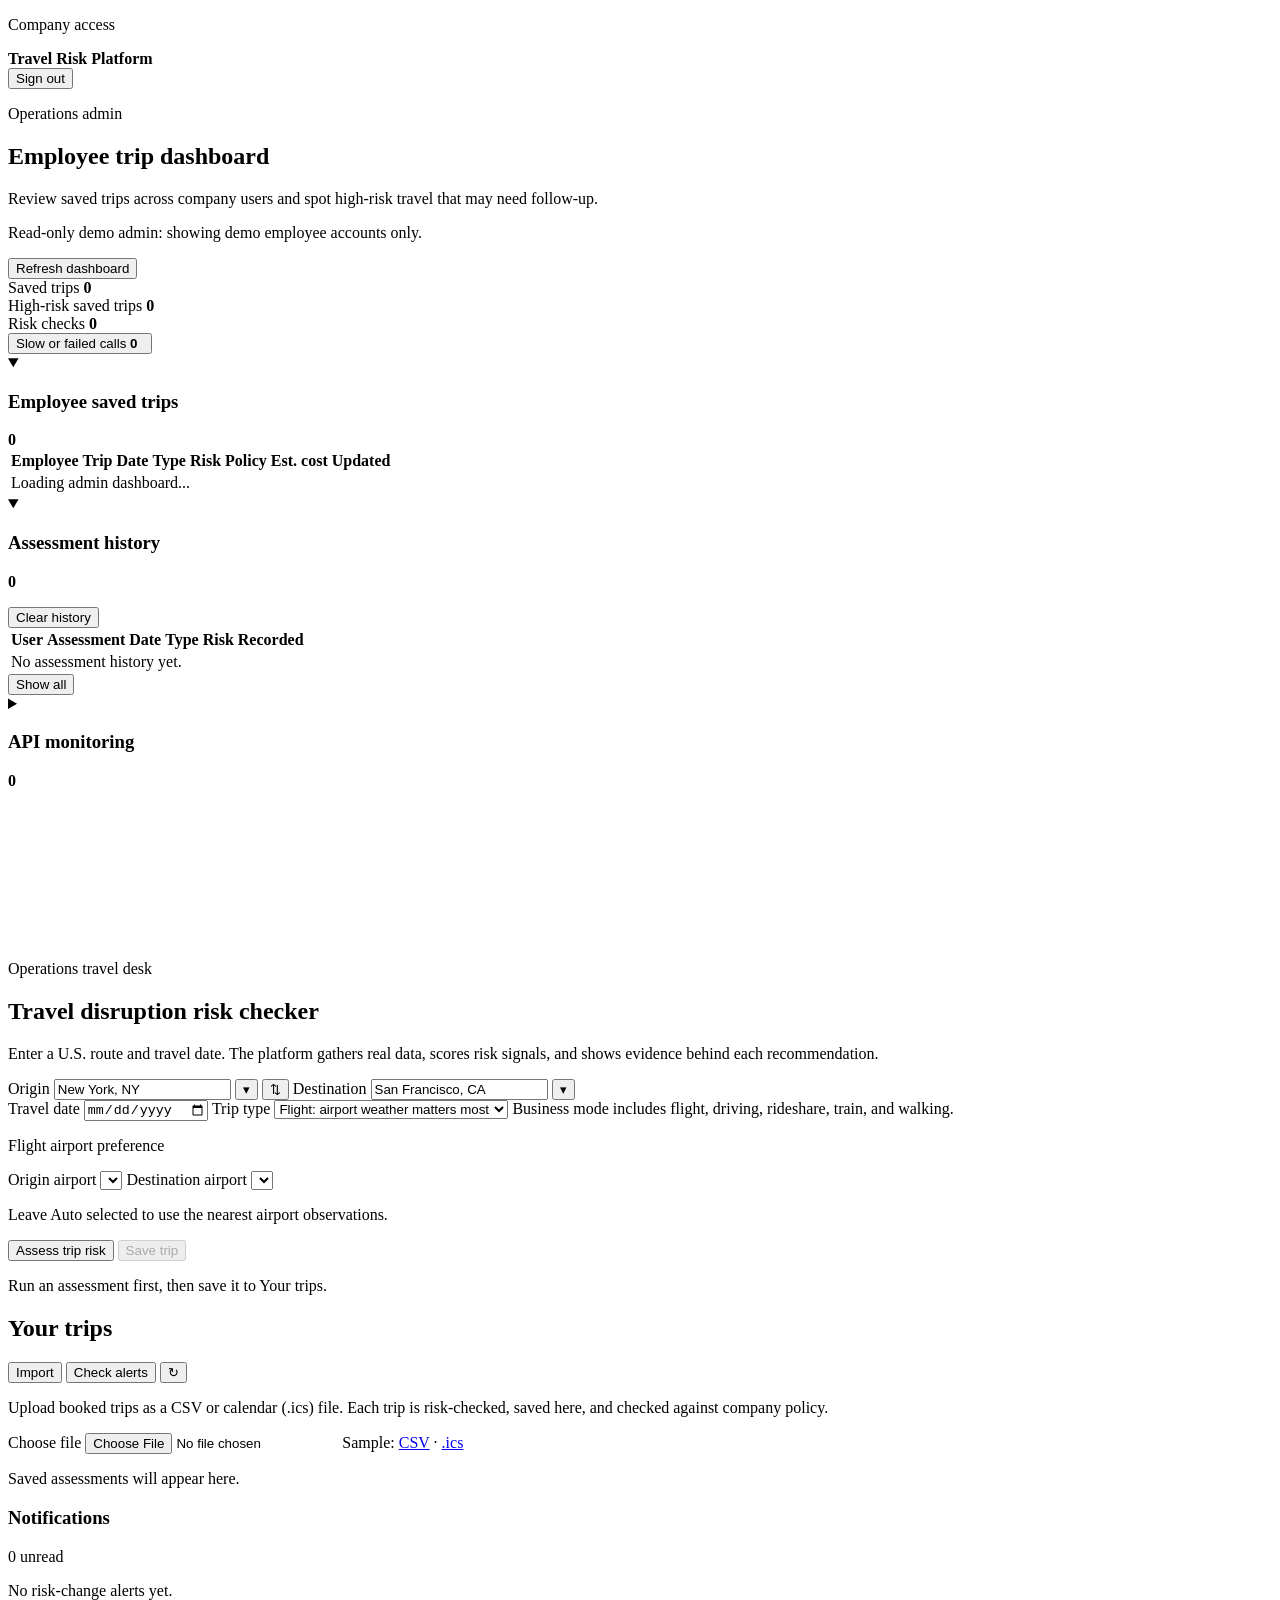
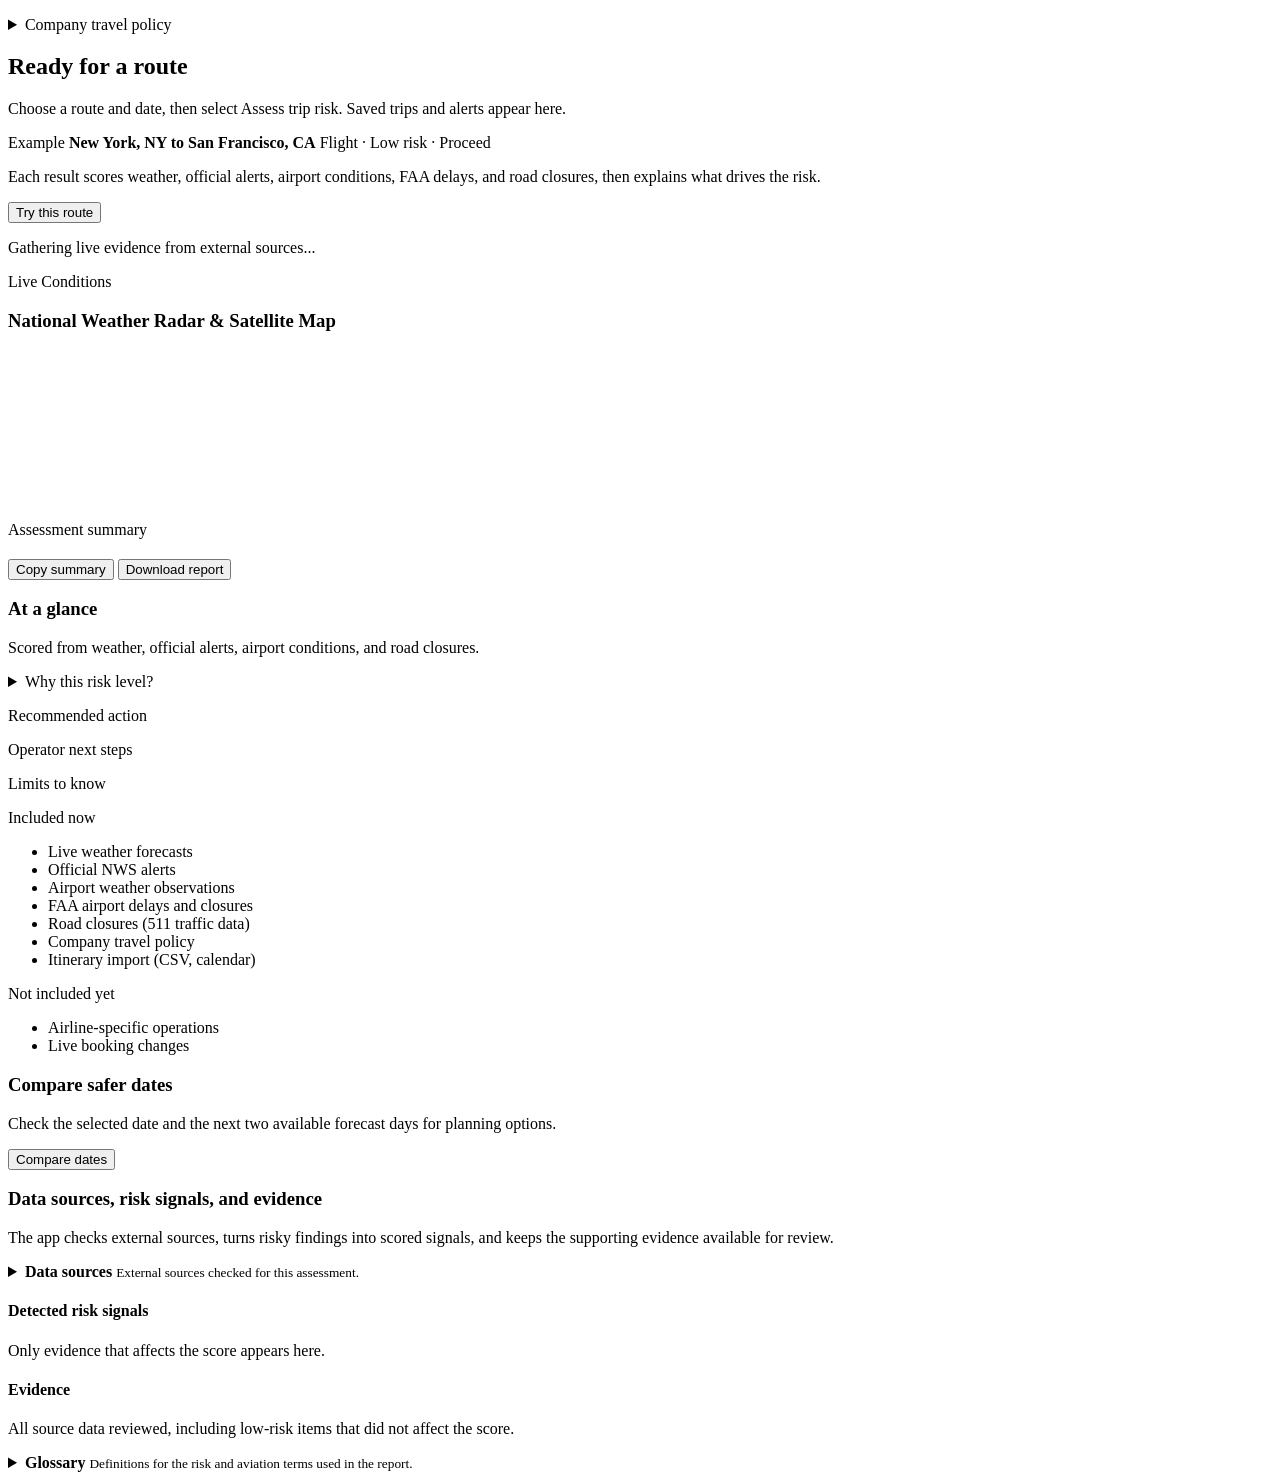
==== src/main/resources/static/index.html @ 37d1cb01 "Show an estimated cost of disruption on results and money at risk for admins Each result gets a "Cos" ====
<!doctype html>
<html lang="en">
<head>
  <meta charset="UTF-8" />
  <meta name="viewport" content="width=device-width, initial-scale=1.0" />
  <title>Travel Risk Platform</title>
  <link rel="stylesheet" href="/styles.css" />
</head>
<body>
<header class="app-nav">
  <div>
    <p class="eyebrow">Company access</p>
    <strong>Travel Risk Platform</strong>
  </div>
  <form class="logout-form" method="post" action="/logout">
    <button type="submit">Sign out</button>
  </form>
</header>
<section class="admin-dashboard" aria-label="Admin dashboard">
  <div class="admin-dashboard-header">
    <div>
      <p class="eyebrow">Operations admin</p>
      <h2>Employee trip dashboard</h2>
      <p class="section-note">Review saved trips across company users and spot high-risk travel that may need follow-up.</p>
      <p id="admin-read-only-note" class="section-note hidden">Read-only demo admin: showing demo employee accounts only.</p>
    </div>
    <button type="button" id="refresh-admin-dashboard">Refresh dashboard</button>
  </div>
  <div id="admin-stats" class="admin-stats">
    <article>
      <span>Saved trips</span>
      <strong data-stat="savedTrips">0</strong>
      <small data-stat-note="savedTrips">&nbsp;</small>
    </article>
    <article>
      <span>High-risk saved trips</span>
      <strong data-stat="highRiskTrips">0</strong>
      <small data-stat-note="highRiskTrips">&nbsp;</small>
    </article>
    <article>
      <span>Risk checks</span>
      <strong data-stat="historyRecords">0</strong>
      <small data-stat-note="historyRecords">&nbsp;</small>
    </article>
    <button type="button" class="admin-stat-link" id="admin-slow-calls-tile">
      <span>Slow or failed calls</span>
      <strong data-stat="slowOrFailed">0</strong>
      <small data-stat-note="slowOrFailed">&nbsp;</small>
    </button>
  </div>
  <section id="admin-cost-at-risk" class="admin-cost-at-risk" aria-label="Money at risk"></section>
  <details class="admin-section" data-section="saved-trips" open>
    <summary>
      <h3>Employee saved trips</h3>
      <strong id="admin-trip-count" class="admin-count">0</strong>
    </summary>
    <div class="admin-table-shell">
      <table class="admin-table">
        <thead>
        <tr>
          <th>Employee</th>
          <th>Trip</th>
          <th>Date</th>
          <th>Type</th>
          <th>Risk</th>
          <th>Policy</th>
          <th title="Estimated cost of disruption if the trip goes ahead unchanged">Est. cost</th>
          <th>Updated</th>
        </tr>
        </thead>
        <tbody id="admin-trips">
        <tr>
          <td colspan="8">Loading admin dashboard...</td>
        </tr>
        </tbody>
      </table>
    </div>
  </details>
  <details class="admin-section" data-section="history" open>
    <summary>
      <h3>Assessment history</h3>
      <strong id="admin-history-count" class="admin-count">0</strong>
    </summary>
    <div class="admin-section-toolbar">
      <p id="admin-history-note" class="section-note"></p>
      <button type="button" id="clear-assessment-history" class="admin-danger-button">Clear history</button>
    </div>
    <div class="admin-table-shell">
      <table class="admin-table">
        <thead>
        <tr>
          <th>User</th>
          <th>Assessment</th>
          <th>Date</th>
          <th>Type</th>
          <th>Risk</th>
          <th>Recorded</th>
        </tr>
        </thead>
        <tbody id="admin-history">
        <tr>
          <td colspan="6">No assessment history yet.</td>
        </tr>
        </tbody>
      </table>
    </div>
    <button type="button" id="admin-history-toggle" class="admin-show-all hidden">Show all</button>
  </details>
  <details class="admin-section" data-section="monitoring" id="admin-monitoring-section">
    <summary>
      <h3>API monitoring</h3>
      <strong id="admin-monitoring-event-count" class="admin-count">0</strong>
    </summary>
    <p id="admin-monitoring-note" class="section-note"></p>
    <h4 class="admin-subheading">Slow and failed calls</h4>
    <div class="admin-table-shell">
      <table class="admin-table">
        <thead>
        <tr>
          <th>Event</th>
          <th>Operation</th>
          <th>Duration</th>
          <th>Error</th>
          <th>Recorded</th>
        </tr>
        </thead>
        <tbody id="admin-monitoring-events">
        <tr>
          <td colspan="5">No slow or failed API calls yet.</td>
        </tr>
        </tbody>
      </table>
    </div>
    <h4 class="admin-subheading">All operations</h4>
    <div class="admin-table-shell">
      <table class="admin-table">
        <thead>
        <tr>
          <th>Operation</th>
          <th>Calls</th>
          <th>Failures</th>
          <th>Slow calls</th>
          <th>Avg</th>
          <th>Max</th>
        </tr>
        </thead>
        <tbody id="admin-monitoring">
        <tr>
          <td colspan="6">No API monitoring data yet.</td>
        </tr>
        </tbody>
      </table>
    </div>
  </details>
</section>
<main class="shell">
  <section class="panel input-panel">
    <!-- Subtle video overlay background -->
    <video autoPlay loop muted playsInline class="panel-video-bg">
      <source src="https://assets.mixkit.co/videos/preview/mixkit-flying-through-clouds-over-a-mountain-range-41538-large.mp4" type="video/mp4" />
    </video>

    <div class="panel-content">
      <div>
        <p class="eyebrow">Operations travel desk</p>
        <h1>Travel disruption risk checker</h1>
        <p class="lede">
          Enter a U.S. route and travel date. The platform gathers real data, scores risk signals,
          and shows evidence behind each recommendation.
        </p>
      </div>

      <form id="trip-form" class="trip-form">
        <div class="route-fields">
          <label>
            Origin
            <span class="location-combobox">
              <input name="origin" required value="New York, NY" autocomplete="off" data-location-input placeholder="City or Airport" />
              <button type="button" class="location-toggle" aria-label="Show origin city options">&#9662;</button>
              <span class="location-menu hidden"></span>
            </span>
          </label>
          <button type="button" id="swap-route" class="route-swap-button" aria-label="Swap origin and destination" title="Swap origin and destination">
            <span aria-hidden="true">⇅</span>
          </button>
          <label>
            Destination
            <span class="location-combobox">
              <input name="destination" required value="San Francisco, CA" autocomplete="off" data-location-input placeholder="City or Airport" />
              <button type="button" class="location-toggle" aria-label="Show destination city options">&#9662;</button>
              <span class="location-menu hidden"></span>
            </span>
          </label>
        </div>

        <label>
          Travel date
          <input name="date" required type="date" />
          <span id="date-help" class="field-note"></span>
        </label>

        <label>
          Trip type
          <select name="mode">
            <option value="flight">Flight: airport weather matters most</option>
            <option value="drive">Driving: route weather matters most</option>
            <option value="general">Business: mixed travel modes</option>
          </select>
          <span class="field-note">Business mode includes flight, driving, rideshare, train, and walking.</span>
        </label>

        <div id="airport-preferences" class="airport-preferences">
          <p class="control-heading">Flight airport preference</p>
          <div class="form-row">
            <label>
              Origin airport
              <select name="originAirport" data-airport-select="origin"></select>
            </label>
            <label>
              Destination airport
              <select name="destinationAirport" data-airport-select="destination"></select>
            </label>
          </div>
          <p class="field-note">Leave Auto selected to use the nearest airport observations.</p>
        </div>

        <div class="form-actions">
          <button type="submit">Assess trip risk</button>
          <button type="button" id="save-trip" disabled aria-describedby="save-trip-hint">Save trip</button>
        </div>
        <p id="save-trip-hint" class="field-note save-trip-hint">Run an assessment first, then save it to Your trips.</p>
      </form>

      <section class="saved-trips-panel" aria-label="Saved trips">
        <div class="saved-trips-header">
          <h2>Your trips</h2>
          <div class="saved-trips-actions">
            <button type="button" id="toggle-import" aria-expanded="false" aria-controls="import-panel" title="Import booked trips from a CSV or calendar file">Import</button>
            <button type="button" id="check-alerts" title="Re-check saved trips for risk changes">Check alerts</button>
            <button type="button" id="refresh-saved-trips" class="icon-button" aria-label="Refresh your trips" title="Refresh">↻</button>
          </div>
        </div>
        <div id="import-panel" class="import-panel hidden">
          <p class="import-intro">Upload booked trips as a CSV or calendar (.ics) file. Each trip is risk-checked, saved here, and checked against company policy.</p>
          <div class="import-actions">
            <label class="import-file-button">
              Choose file
              <input type="file" id="import-file" accept=".csv,.ics,text/csv,text/calendar" />
            </label>
            <span class="import-samples">Sample: <a href="/api/trips/import/sample?format=csv">CSV</a> · <a href="/api/trips/import/sample?format=ics">.ics</a></span>
          </div>
          <div id="import-results" class="import-results" aria-live="polite"></div>
        </div>
        <div id="saved-trips" class="saved-trips-list">
          <p class="field-note">Saved assessments will appear here.</p>
        </div>
        <div class="notifications-block">
          <div class="notifications-heading">
            <h3>Notifications</h3>
            <span id="notification-count">0 unread</span>
          </div>
          <div id="notifications" class="notifications-list">
            <p class="field-note">No risk-change alerts yet.</p>
          </div>
        </div>
        <details class="policy-block">
          <summary>
            <span>Company travel policy</span>
            <small id="policy-company"></small>
          </summary>
          <ul id="policy-rules" class="policy-rules">
            <li class="field-note">Loading policy...</li>
          </ul>
        </details>
      </section>
    </div>
  </section>

  <section class="panel result-panel">
    <div id="empty-state" class="empty-state">
      <div class="empty-intro">
        <h2>Ready for a route</h2>
        <p>Choose a route and date, then select Assess trip risk. Saved trips and alerts appear here.</p>
      </div>
      <article id="sample-preview" class="sample-preview hidden" aria-label="Example result">
        <div class="sample-preview-header">
          <span class="sample-tag">Example</span>
          <strong>New York, NY to San Francisco, CA</strong>
          <span class="sample-meta">Flight · Low risk · Proceed</span>
        </div>
        <p>Each result scores weather, official alerts, airport conditions, FAA delays, and road closures, then explains what drives the risk.</p>
        <button type="button" id="try-sample">Try this route</button>
      </article>
      <div id="empty-trips-slot"></div>
    </div>

    <div id="loading" class="loading hidden">
      <div class="spinner"></div>
      <p>Gathering live evidence from external sources...</p>
    </div>

    <div id="results" class="hidden">
      <!-- Live Interactive Radar Video / Map Widget -->
      <div class="radar-container">
        <div class="radar-header">
          <p class="eyebrow">Live Conditions</p>
          <h3>National Weather Radar & Satellite Map</h3>
        </div>
        <iframe
                id="radar-iframe"
                class="radar-iframe"
                src="https://embed.windy.com/embed2.html?lat=39.8283&lon=-98.5795&zoom=4&level=surface&overlay=radar&menu=&message=true&marker=&calendar=now&pressure=&type=map&location=coordinates&detail=&metricWind=default&metricTemp=default&radarRange=-1"
                frameborder="0">
        </iframe>
      </div>

      <section class="assessment-summary">
        <div class="risk-header">
          <div>
            <div class="risk-status">
              <div id="decision-badge" class="decision-badge"></div>
              <div id="risk-badge" class="risk-badge"></div>
            </div>
            <p class="eyebrow">Assessment summary</p>
            <div class="risk-title-block">
              <h2 id="risk-route"></h2>
              <p id="risk-trip-type"></p>
            </div>
            <p id="risk-summary"></p>
            <div id="policy-result" class="policy-result hidden" aria-live="polite"></div>
            <div id="top-drivers" class="top-drivers"></div>
          </div>
        </div>

        <div class="operations-toolbar">
          <p id="freshness-note"></p>
          <div class="toolbar-actions">
            <button type="button" id="copy-summary">Copy summary</button>
            <button type="button" id="download-report">Download report</button>
          </div>
        </div>

        <div class="at-a-glance" aria-label="Assessment highlights">
          <h3>At a glance</h3>
          <p class="score-flow">Scored from weather, official alerts, airport conditions, and road closures.</p>
          <div id="glance" class="glance-grid"></div>
          <div id="impact-split" class="impact-split"></div>
          <div id="score-breakdown" class="score-breakdown"></div>
        </div>

        <details class="why-summary">
          <summary>Why this risk level?</summary>
          <ul id="why-list"></ul>
          <p id="score-math" class="score-math"></p>
          <p class="point-rules">Rules: High = 6, Medium = 3, Low = 1. Flight-focused airport issues add +1.</p>
        </details>

        <div class="recommendation">
          <div class="recommendation-main">
            <p class="recommendation-label">Recommended action</p>
            <p id="recommendation"></p>
            <div class="next-steps">
              <p class="recommendation-label">Operator next steps</p>
              <ul id="next-steps"></ul>
            </div>
          </div>
          <div class="uncertainty-note">
            <p class="recommendation-label">Limits to know</p>
            <div class="coverage-limits">
              <div>
                <span>Included now</span>
                <ul>
                  <li>Live weather forecasts</li>
                  <li>Official NWS alerts</li>
                  <li>Airport weather observations</li>
                  <li>FAA airport delays and closures</li>
                  <li>Road closures (511 traffic data)</li>
                  <li>Company travel policy</li>
                  <li>Itinerary import (CSV, calendar)</li>
                </ul>
              </div>
              <div>
                <span>Not included yet</span>
                <ul>
                  <li>Airline-specific operations</li>
                  <li>Live booking changes</li>
                </ul>
              </div>
            </div>
          </div>
        </div>
      </section>

      <section id="disruption-cost" class="disruption-cost-section hidden" aria-label="Estimated cost of disruption" aria-live="polite"></section>

      <section class="scenario-section">
        <div>
          <h3>Compare safer dates</h3>
          <p class="section-note">Check the selected date and the next two available forecast days for planning options.</p>
        </div>
        <button type="button" id="compare-dates">Compare dates</button>
        <div id="scenario-results" class="scenario-results"></div>
      </section>

      <section class="data-signals-section">
        <h3>Data sources, risk signals, and evidence</h3>
        <p class="section-note">
          The app checks external sources, turns risky findings into scored signals, and keeps the supporting evidence available for review.
        </p>
        <details class="subsection sources-subsection source-disclosure">
          <summary>
            <span>
              <strong>Data sources</strong>
              <small>External sources checked for this assessment.</small>
            </span>
          </summary>
          <div id="sources" class="sources-grid"></div>
        </details>
        <div class="subsection signals-subsection">
          <h4>Detected risk signals</h4>
          <p class="section-note">Only evidence that affects the score appears here.</p>
          <div id="signals" class="stack"></div>
        </div>
        <div class="subsection evidence-subsection">
          <h4>Evidence</h4>
          <p class="section-note">All source data reviewed, including low-risk items that did not affect the score.</p>
          <div id="evidence" class="evidence-list"></div>
        </div>
        <details class="subsection glossary-subsection source-disclosure">
          <summary>
            <span>
              <strong>Glossary</strong>
              <small>Definitions for the risk and aviation terms used in the report.</small>
            </span>
          </summary>
          <div class="glossary-body">
            <section>
              <h5>Flight conditions</h5>
              <dl>
                <dt>VFR</dt><dd>Visual Flight Rules: clear enough to fly by sight. Good conditions.</dd>
                <dt>MVFR</dt><dd>Marginal VFR: lower clouds or reduced visibility, so more caution is needed.</dd>
                <dt>IFR</dt><dd>Instrument Flight Rules: poor visibility or low clouds; delays are more likely.</dd>
                <dt>LIFR</dt><dd>Low IFR: very poor visibility or very low clouds; the highest disruption risk.</dd>
              </dl>
            </section>
            <section>
              <h5>Data sources</h5>
              <dl>
                <dt>METAR</dt><dd>Live airport weather report: visibility, clouds, wind, and flight category.</dd>
                <dt>FAA / NAS</dt><dd>FAA status for the National Airspace System: ground stops, delay programs, and closures.</dd>
                <dt>NWS</dt><dd>National Weather Service official U.S. forecasts and alerts.</dd>
                <dt>511 road data</dt><dd>State traffic feeds of current road closures, work zones, and incidents.</dd>
              </dl>
            </section>
            <section>
              <h5>Weather terms</h5>
              <dl>
                <dt>Precipitation probability</dt><dd>Chance of measurable rain or snow during the forecast period.</dd>
                <dt>Gust</dt><dd>A short burst of wind above the steady speed; matters for takeoff, landing, and tall vehicles.</dd>
              </dl>
            </section>
            <section>
              <h5>How the score works</h5>
              <dl>
                <dt>Signal</dt><dd>A risky finding that adds points to the score.</dd>
                <dt>Evidence</dt><dd>Everything a source returned, including low-risk data that adds no points.</dd>
                <dt>Risk score</dt><dd>High signals add 6 points, Medium 3, Low 1. 10+ points is High, 5 to 9 is Medium.</dd>
                <dt>Confidence</dt><dd>How much independent evidence backs the score; more agreeing signals means higher confidence.</dd>
              </dl>
            </section>
          </div>
        </details>
      </section>
    </div>

    <div id="error" class="error hidden"></div>
  </section>
</main>

<script src="/app-state.js?v=split-frontend"></script>
<script src="/api.js?v=split-frontend"></script>
<script src="/form-controls.js?v=split-frontend"></script>
<script src="/trip-actions.js?v=admin-policy"></script>
<script src="/travel-policy.js?v=admin-policy"></script>
<script src="/disruption-cost.js?v=disruption-cost"></script>
<script src="/admin-dashboard.js?v=disruption-cost"></script>
<script src="/results-rendering.js?v=disruption-cost"></script>
<script src="/app.js?v=admin-policy"></script>
</body>
</html>
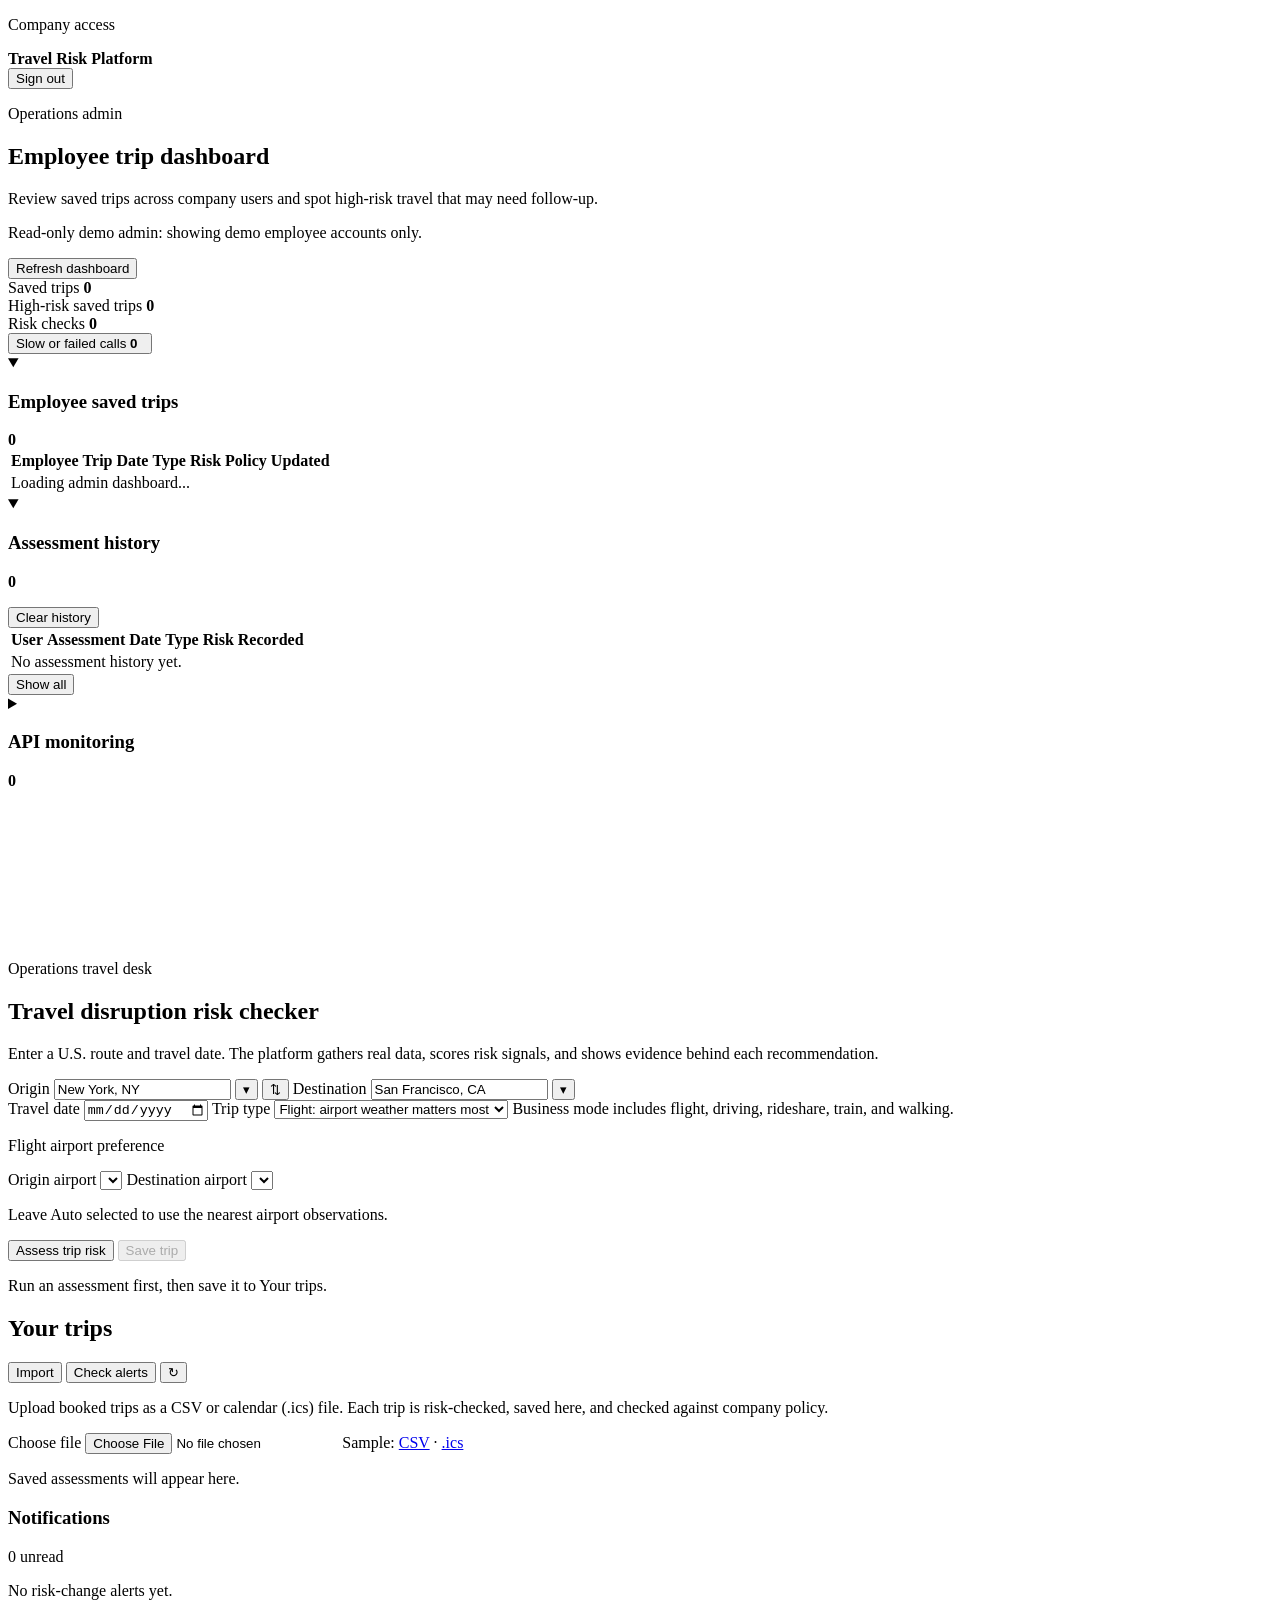
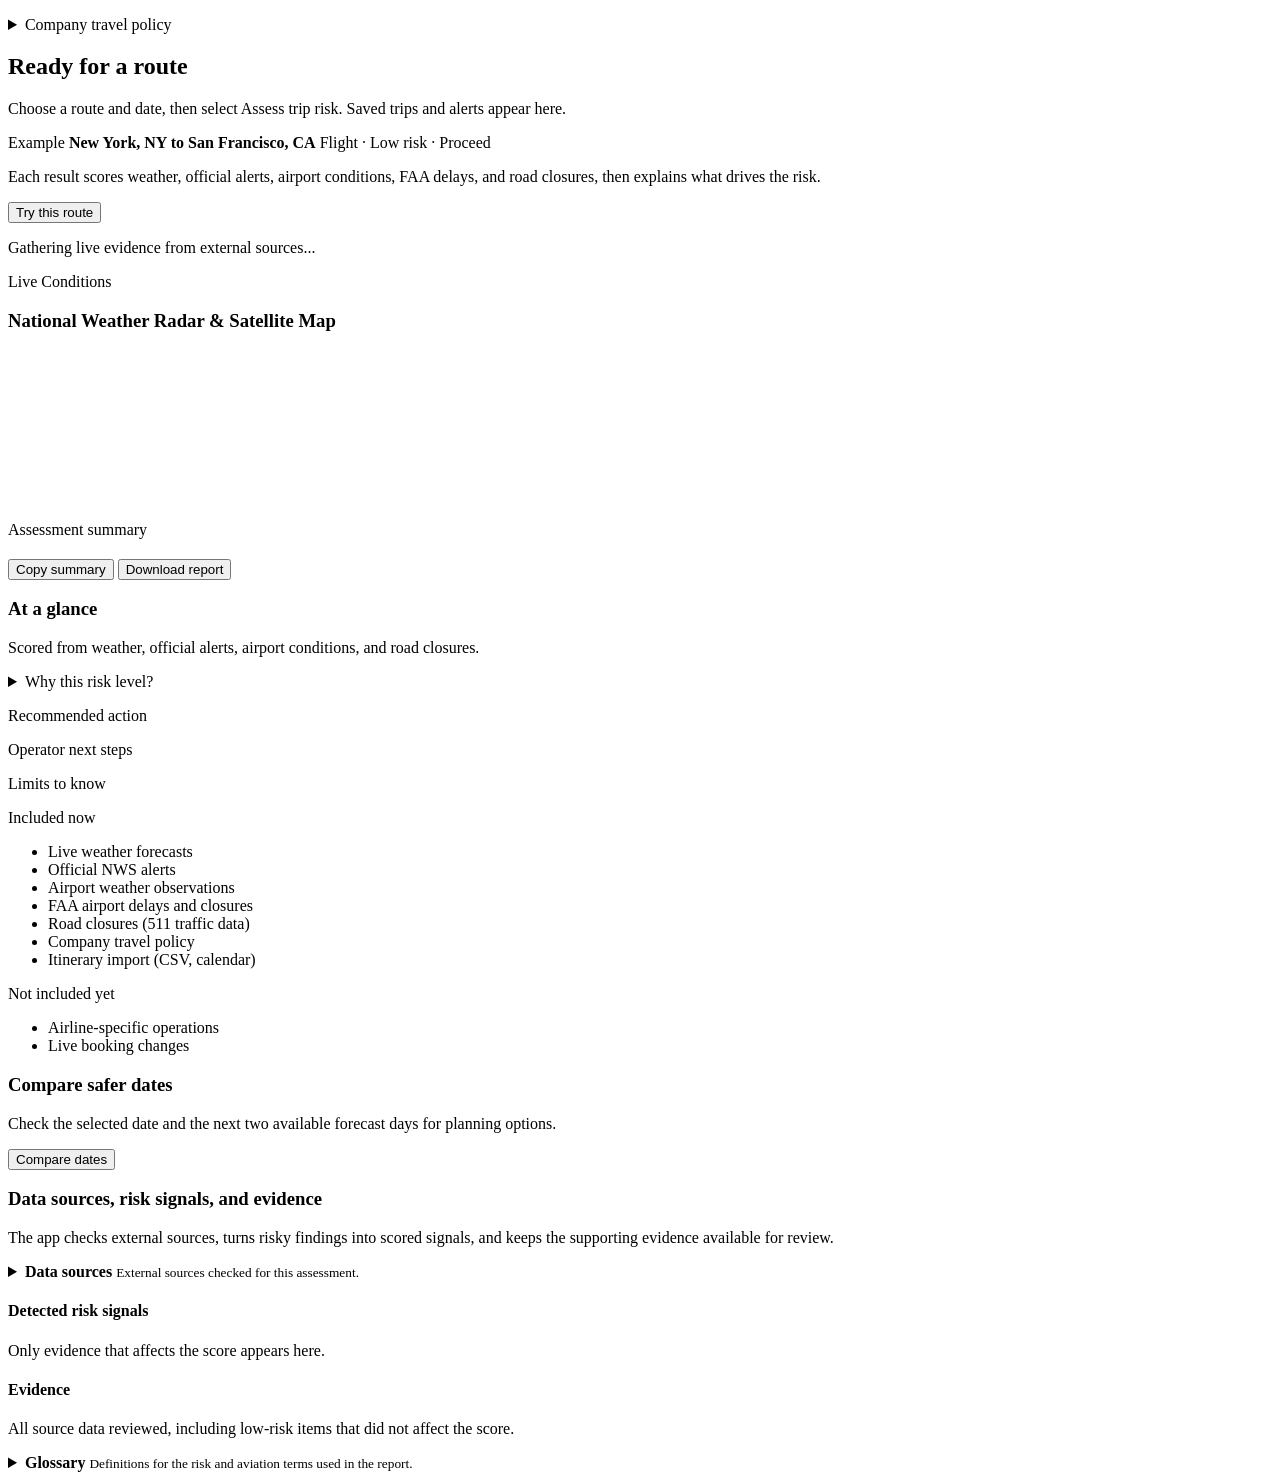
==== commit e81c2f16: "Send risk-change alerts by email and Slack, with scheduled rechecks When a saved trip's risk level c" ====
--- a/src/main/resources/static/index.html
+++ b/src/main/resources/static/index.html
@@ -48,7 +48,6 @@
       <small data-stat-note="slowOrFailed">&nbsp;</small>
     </button>
   </div>
-  <section id="admin-cost-at-risk" class="admin-cost-at-risk" aria-label="Money at risk"></section>
   <details class="admin-section" data-section="saved-trips" open>
     <summary>
       <h3>Employee saved trips</h3>
@@ -64,13 +63,12 @@
           <th>Type</th>
           <th>Risk</th>
           <th>Policy</th>
-          <th title="Estimated cost of disruption if the trip goes ahead unchanged">Est. cost</th>
           <th>Updated</th>
         </tr>
         </thead>
         <tbody id="admin-trips">
         <tr>
-          <td colspan="8">Loading admin dashboard...</td>
+          <td colspan="7">Loading admin dashboard...</td>
         </tr>
         </tbody>
       </table>
@@ -259,6 +257,7 @@
             <h3>Notifications</h3>
             <span id="notification-count">0 unread</span>
           </div>
+          <p id="alert-channels" class="alert-channels hidden"></p>
           <div id="notifications" class="notifications-list">
             <p class="field-note">No risk-change alerts yet.</p>
           </div>
@@ -390,8 +389,6 @@
           </div>
         </div>
       </section>
-
-      <section id="disruption-cost" class="disruption-cost-section hidden" aria-label="Estimated cost of disruption" aria-live="polite"></section>
 
       <section class="scenario-section">
         <div>
@@ -482,9 +479,8 @@
 <script src="/form-controls.js?v=split-frontend"></script>
 <script src="/trip-actions.js?v=admin-policy"></script>
 <script src="/travel-policy.js?v=admin-policy"></script>
-<script src="/disruption-cost.js?v=disruption-cost"></script>
-<script src="/admin-dashboard.js?v=disruption-cost"></script>
-<script src="/results-rendering.js?v=disruption-cost"></script>
+<script src="/admin-dashboard.js?v=admin-policy"></script>
+<script src="/results-rendering.js?v=admin-policy"></script>
 <script src="/app.js?v=admin-policy"></script>
 </body>
 </html>
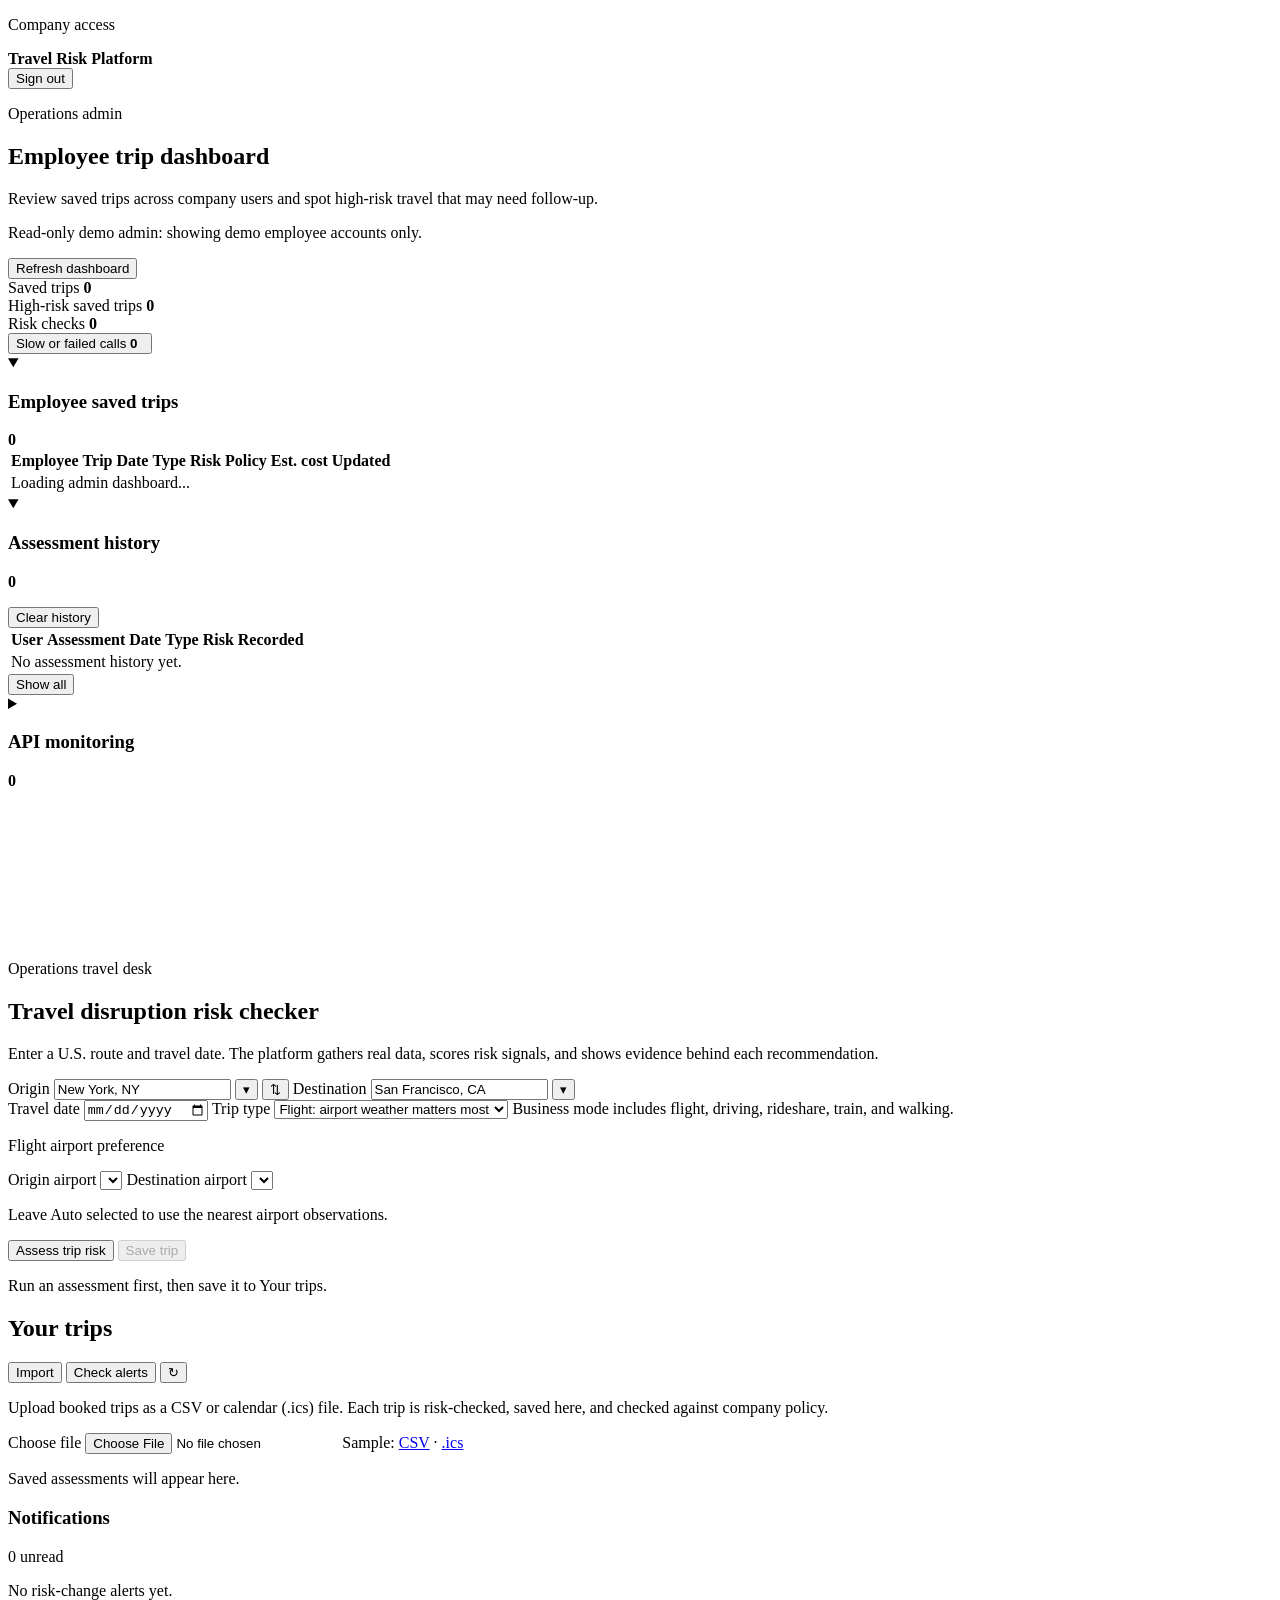
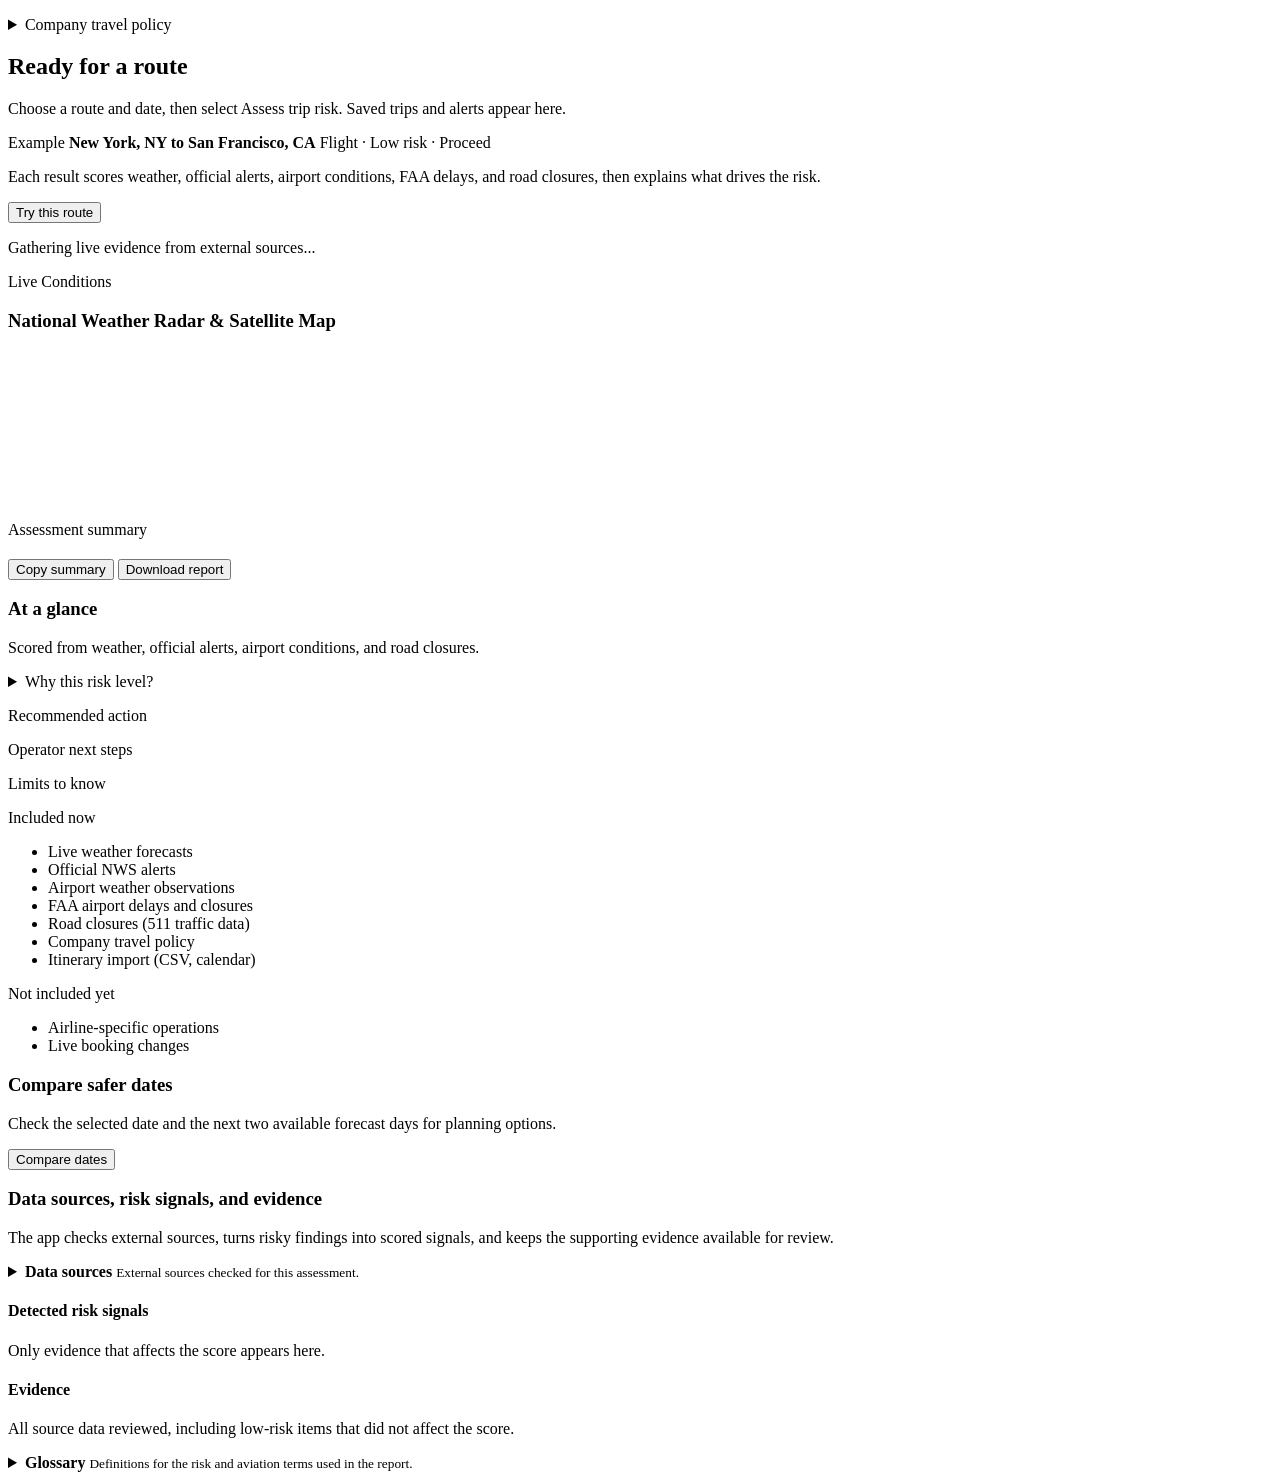
==== commit 290facc4: "Merge branch 'main' into claude/disruption-cost-estimate-jxdbo5" ====
--- a/src/main/resources/static/index.html
+++ b/src/main/resources/static/index.html
@@ -48,6 +48,7 @@
       <small data-stat-note="slowOrFailed">&nbsp;</small>
     </button>
   </div>
+  <section id="admin-cost-at-risk" class="admin-cost-at-risk" aria-label="Money at risk"></section>
   <details class="admin-section" data-section="saved-trips" open>
     <summary>
       <h3>Employee saved trips</h3>
@@ -63,12 +64,13 @@
           <th>Type</th>
           <th>Risk</th>
           <th>Policy</th>
+          <th title="Estimated cost of disruption if the trip goes ahead unchanged">Est. cost</th>
           <th>Updated</th>
         </tr>
         </thead>
         <tbody id="admin-trips">
         <tr>
-          <td colspan="7">Loading admin dashboard...</td>
+          <td colspan="8">Loading admin dashboard...</td>
         </tr>
         </tbody>
       </table>
@@ -389,6 +391,8 @@
           </div>
         </div>
       </section>
+
+      <section id="disruption-cost" class="disruption-cost-section hidden" aria-label="Estimated cost of disruption" aria-live="polite"></section>
 
       <section class="scenario-section">
         <div>
@@ -479,8 +483,9 @@
 <script src="/form-controls.js?v=split-frontend"></script>
 <script src="/trip-actions.js?v=admin-policy"></script>
 <script src="/travel-policy.js?v=admin-policy"></script>
-<script src="/admin-dashboard.js?v=admin-policy"></script>
-<script src="/results-rendering.js?v=admin-policy"></script>
+<script src="/disruption-cost.js?v=disruption-cost"></script>
+<script src="/admin-dashboard.js?v=disruption-cost"></script>
+<script src="/results-rendering.js?v=disruption-cost"></script>
 <script src="/app.js?v=admin-policy"></script>
 </body>
 </html>
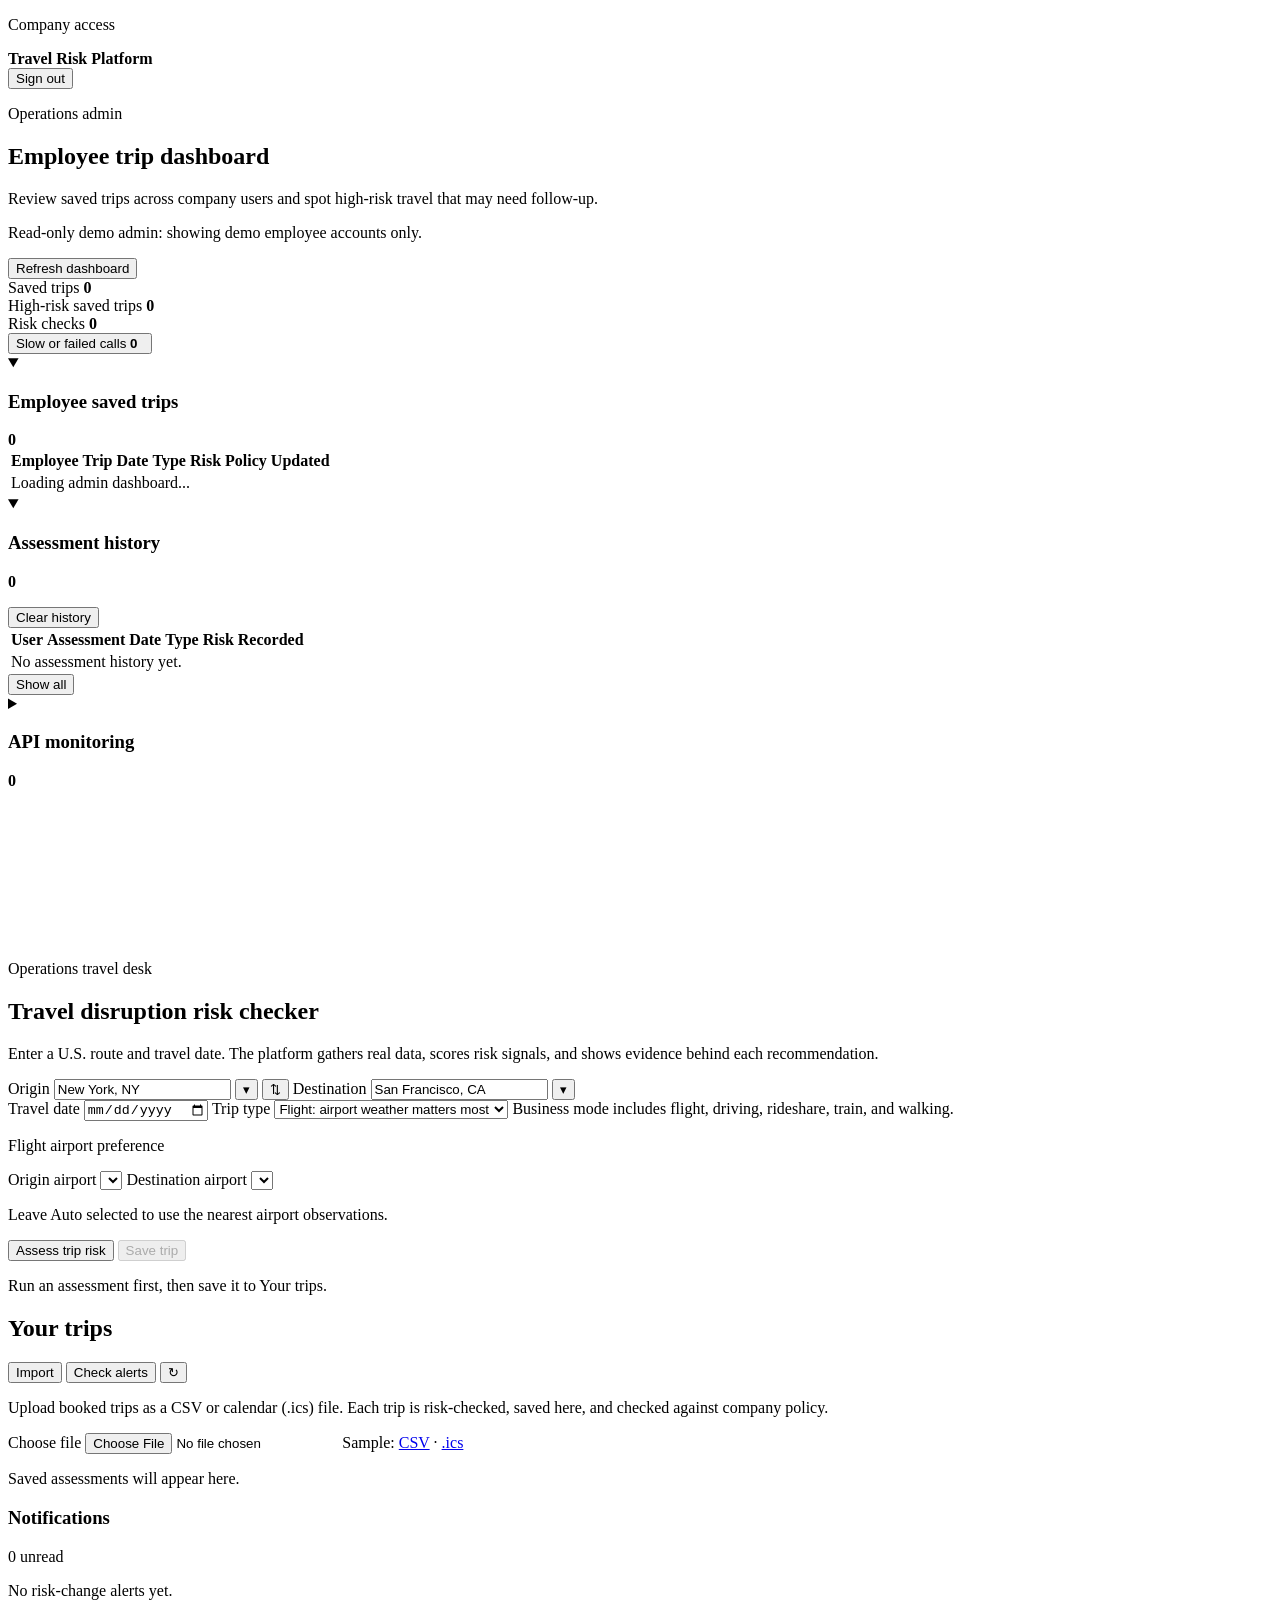
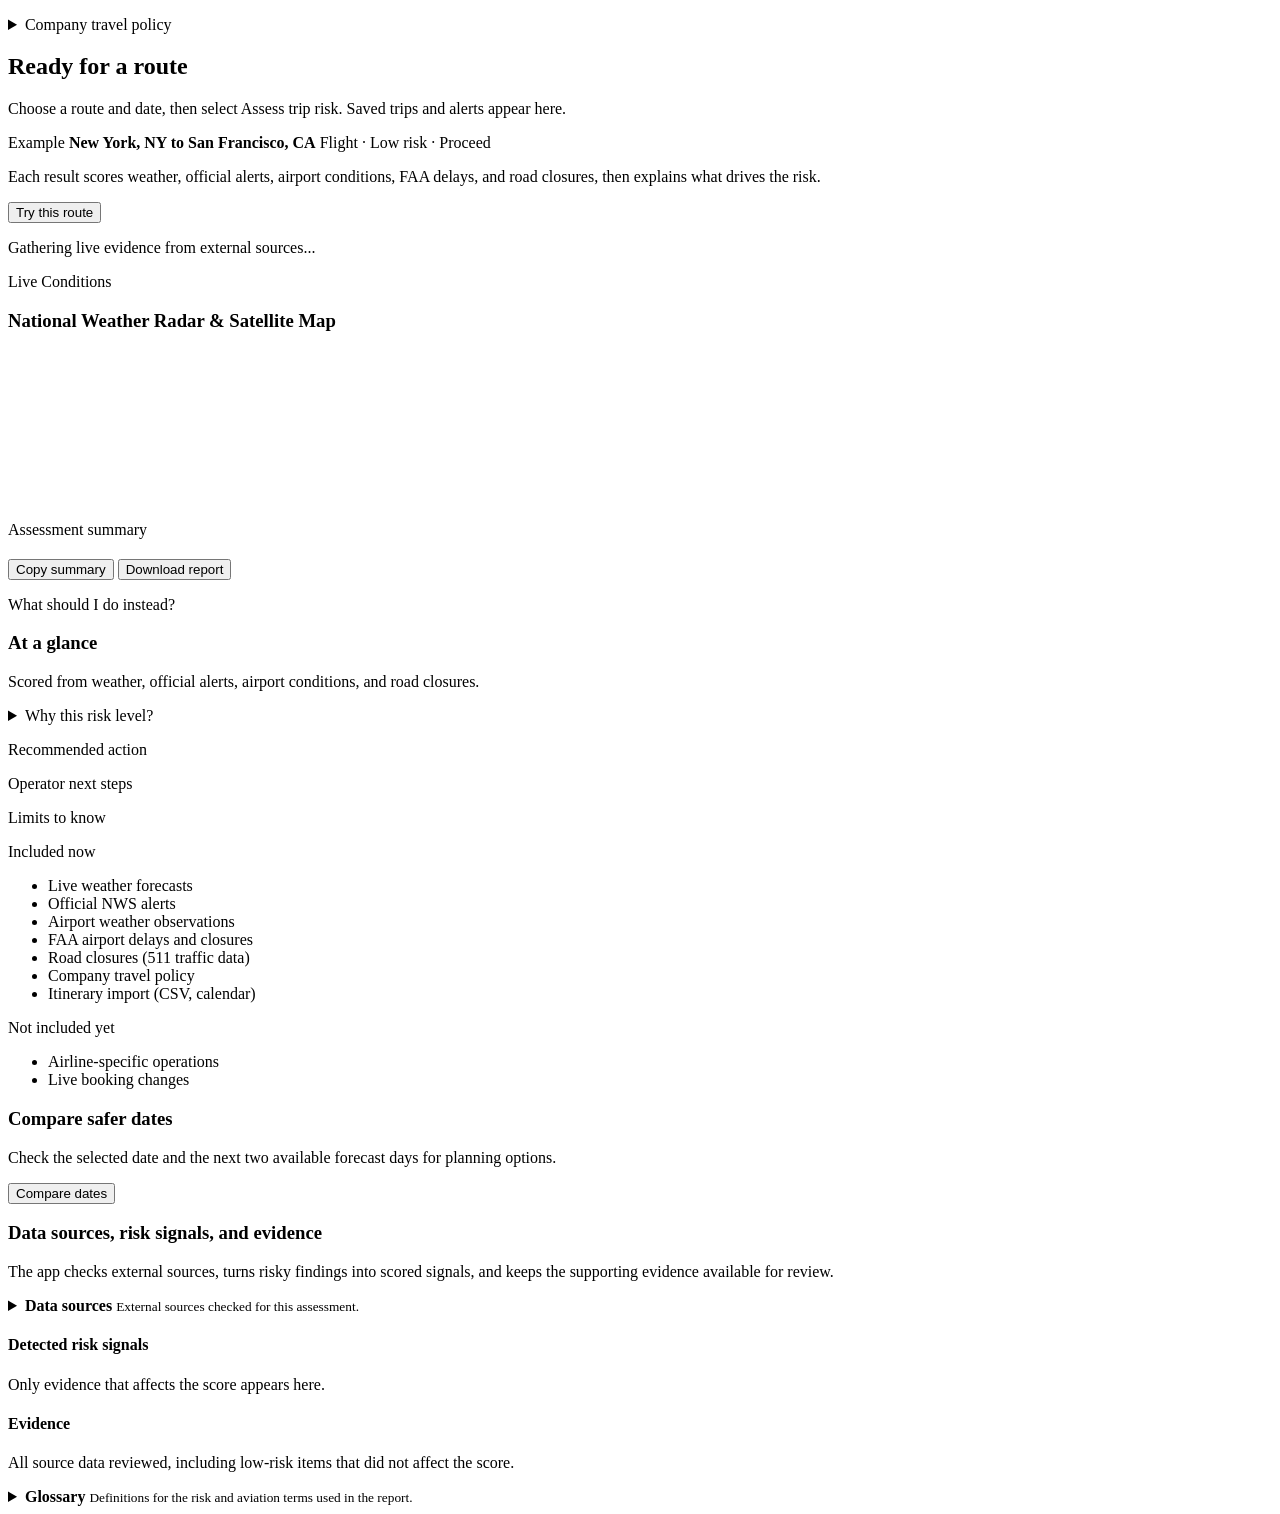
==== commit 457a4190: "Suggest re-scored safer alternatives for Medium and High trips Adds "What should I do instead?" to t" ====
--- a/src/main/resources/static/index.html
+++ b/src/main/resources/static/index.html
@@ -48,7 +48,6 @@
       <small data-stat-note="slowOrFailed">&nbsp;</small>
     </button>
   </div>
-  <section id="admin-cost-at-risk" class="admin-cost-at-risk" aria-label="Money at risk"></section>
   <details class="admin-section" data-section="saved-trips" open>
     <summary>
       <h3>Employee saved trips</h3>
@@ -64,13 +63,12 @@
           <th>Type</th>
           <th>Risk</th>
           <th>Policy</th>
-          <th title="Estimated cost of disruption if the trip goes ahead unchanged">Est. cost</th>
           <th>Updated</th>
         </tr>
         </thead>
         <tbody id="admin-trips">
         <tr>
-          <td colspan="8">Loading admin dashboard...</td>
+          <td colspan="7">Loading admin dashboard...</td>
         </tr>
         </tbody>
       </table>
@@ -259,7 +257,6 @@
             <h3>Notifications</h3>
             <span id="notification-count">0 unread</span>
           </div>
-          <p id="alert-channels" class="alert-channels hidden"></p>
           <div id="notifications" class="notifications-list">
             <p class="field-note">No risk-change alerts yet.</p>
           </div>
@@ -340,6 +337,18 @@
             <button type="button" id="download-report">Download report</button>
           </div>
         </div>
+
+        <section id="alternatives" class="alternatives hidden" aria-live="polite" aria-labelledby="alternatives-title">
+          <div class="alternatives-header">
+            <div>
+              <p class="eyebrow">What should I do instead?</p>
+              <h3 id="alternatives-title"></h3>
+            </div>
+            <span id="alternatives-meta" class="alternatives-meta"></span>
+          </div>
+          <div id="alternatives-list" class="alternatives-list"></div>
+          <p id="alternatives-note" class="alternatives-note"></p>
+        </section>
 
         <div class="at-a-glance" aria-label="Assessment highlights">
           <h3>At a glance</h3>
@@ -391,8 +400,6 @@
           </div>
         </div>
       </section>
-
-      <section id="disruption-cost" class="disruption-cost-section hidden" aria-label="Estimated cost of disruption" aria-live="polite"></section>
 
       <section class="scenario-section">
         <div>
@@ -483,9 +490,9 @@
 <script src="/form-controls.js?v=split-frontend"></script>
 <script src="/trip-actions.js?v=admin-policy"></script>
 <script src="/travel-policy.js?v=admin-policy"></script>
-<script src="/disruption-cost.js?v=disruption-cost"></script>
-<script src="/admin-dashboard.js?v=disruption-cost"></script>
-<script src="/results-rendering.js?v=disruption-cost"></script>
+<script src="/admin-dashboard.js?v=admin-policy"></script>
+<script src="/results-rendering.js?v=alternatives"></script>
+<script src="/alternatives.js?v=alternatives"></script>
 <script src="/app.js?v=admin-policy"></script>
 </body>
 </html>
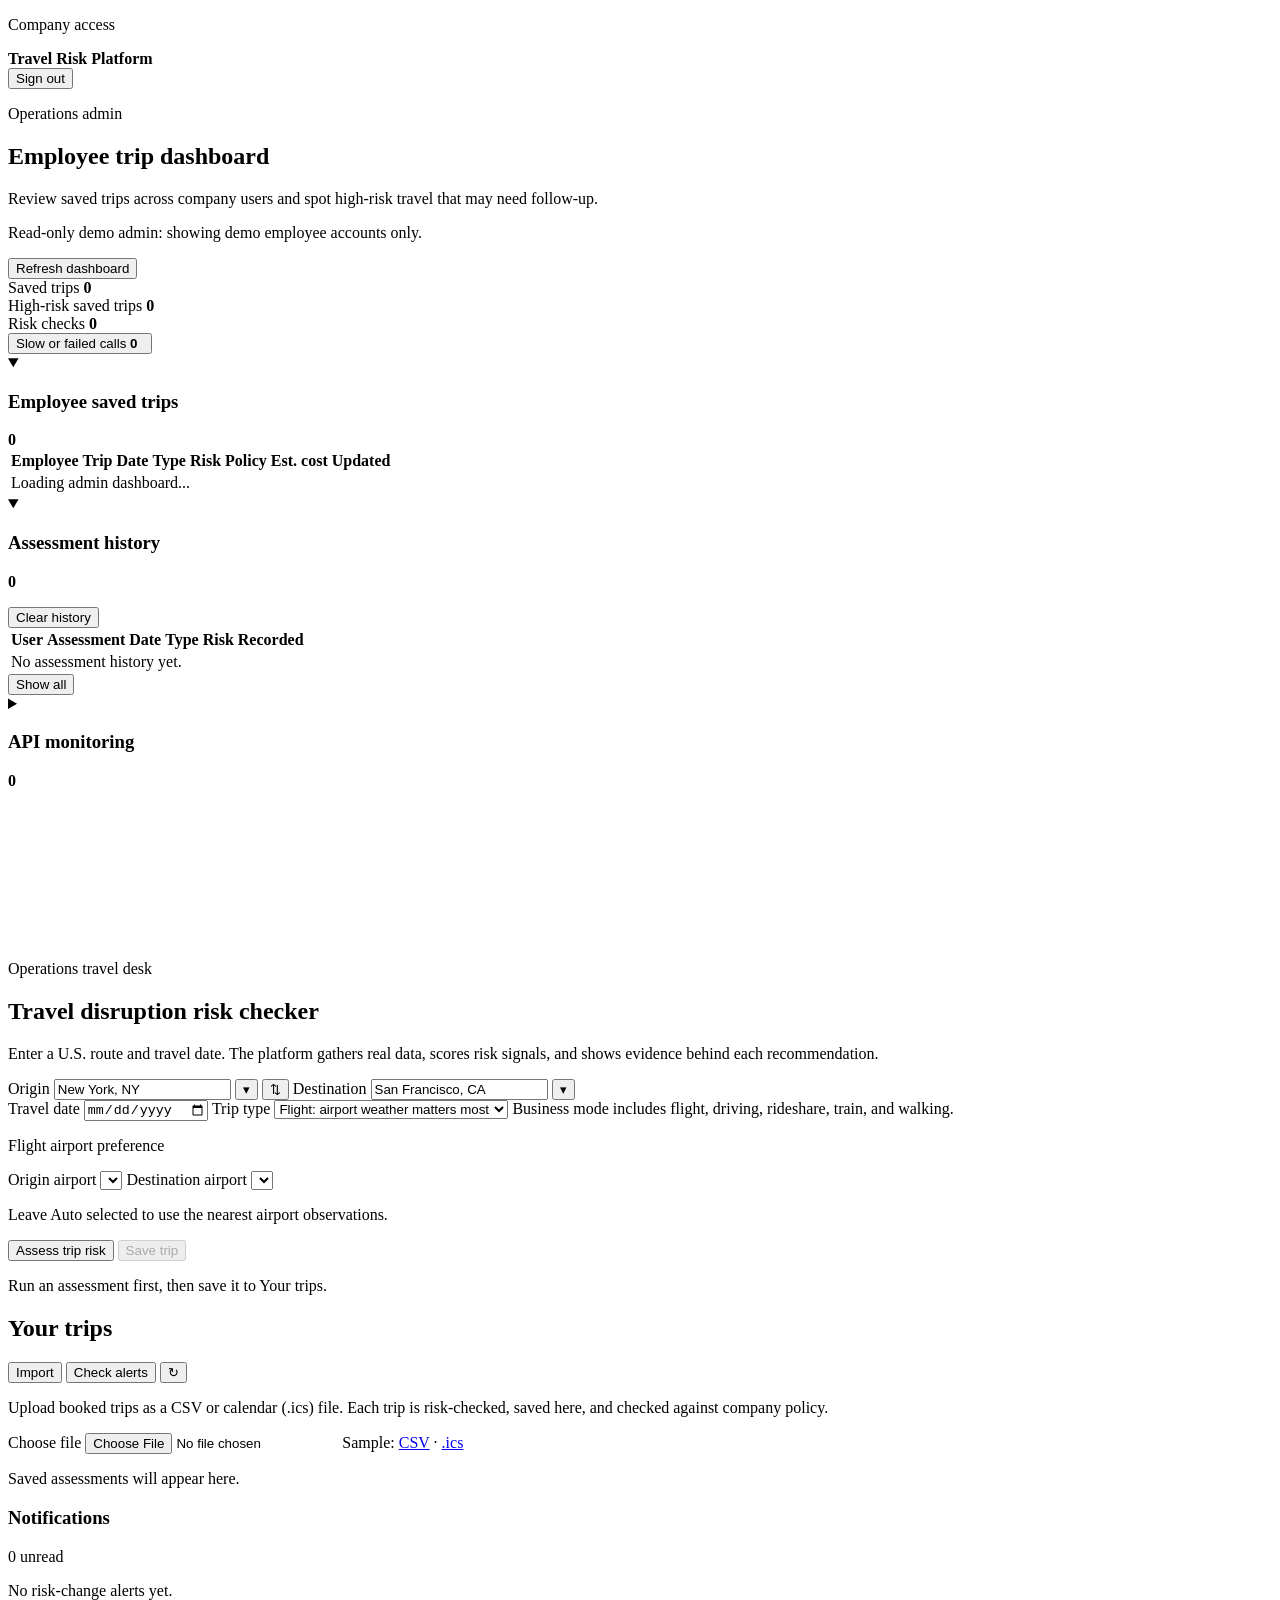
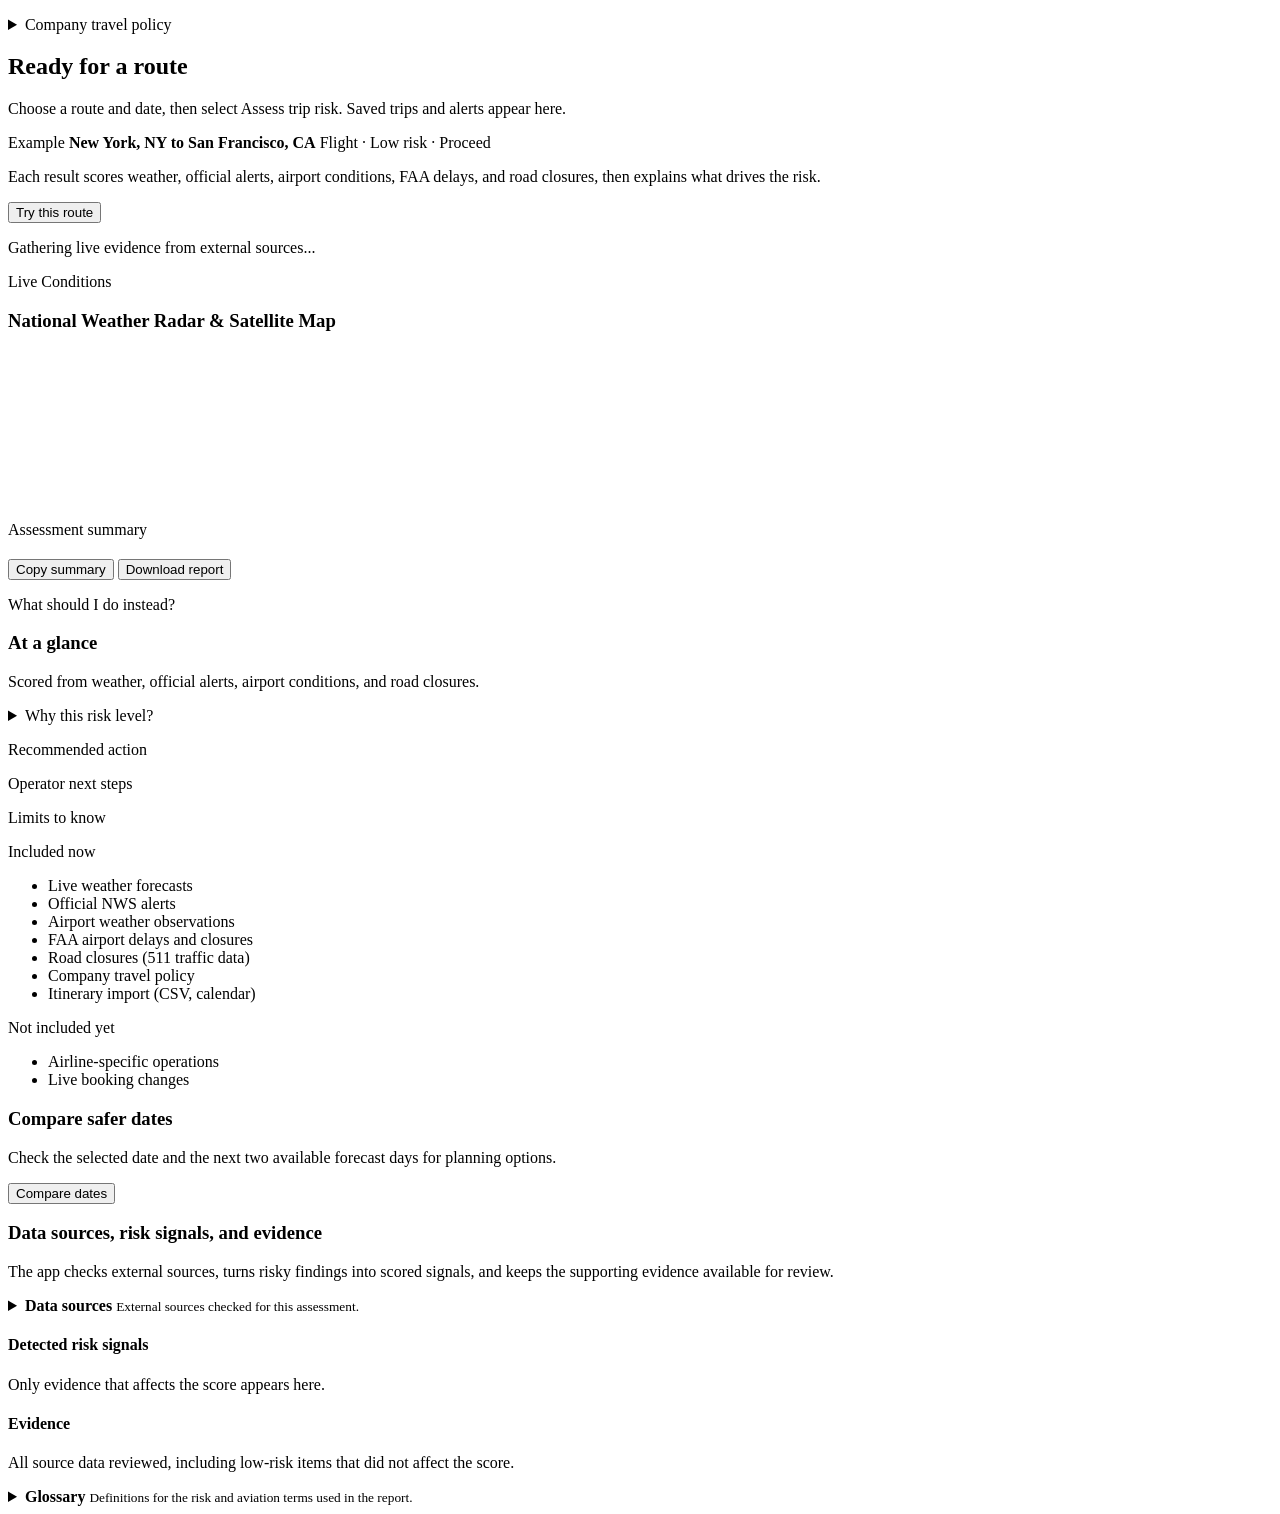
==== commit 0b9fe69f: "Merge branch 'main' into claude/safer-trip-alternatives-r76igb" ====
--- a/src/main/resources/static/index.html
+++ b/src/main/resources/static/index.html
@@ -48,6 +48,7 @@
       <small data-stat-note="slowOrFailed">&nbsp;</small>
     </button>
   </div>
+  <section id="admin-cost-at-risk" class="admin-cost-at-risk" aria-label="Money at risk"></section>
   <details class="admin-section" data-section="saved-trips" open>
     <summary>
       <h3>Employee saved trips</h3>
@@ -63,12 +64,13 @@
           <th>Type</th>
           <th>Risk</th>
           <th>Policy</th>
+          <th title="Estimated cost of disruption if the trip goes ahead unchanged">Est. cost</th>
           <th>Updated</th>
         </tr>
         </thead>
         <tbody id="admin-trips">
         <tr>
-          <td colspan="7">Loading admin dashboard...</td>
+          <td colspan="8">Loading admin dashboard...</td>
         </tr>
         </tbody>
       </table>
@@ -257,6 +259,7 @@
             <h3>Notifications</h3>
             <span id="notification-count">0 unread</span>
           </div>
+          <p id="alert-channels" class="alert-channels hidden"></p>
           <div id="notifications" class="notifications-list">
             <p class="field-note">No risk-change alerts yet.</p>
           </div>
@@ -400,6 +403,8 @@
           </div>
         </div>
       </section>
+
+      <section id="disruption-cost" class="disruption-cost-section hidden" aria-label="Estimated cost of disruption" aria-live="polite"></section>
 
       <section class="scenario-section">
         <div>
@@ -493,6 +498,10 @@
 <script src="/admin-dashboard.js?v=admin-policy"></script>
 <script src="/results-rendering.js?v=alternatives"></script>
 <script src="/alternatives.js?v=alternatives"></script>
+<script src="/disruption-cost.js?v=disruption-cost"></script>
+<script src="/admin-dashboard.js?v=disruption-cost"></script>
+<script src="/results-rendering.js?v=disruption-cost"></script>
+
 <script src="/app.js?v=admin-policy"></script>
 </body>
 </html>
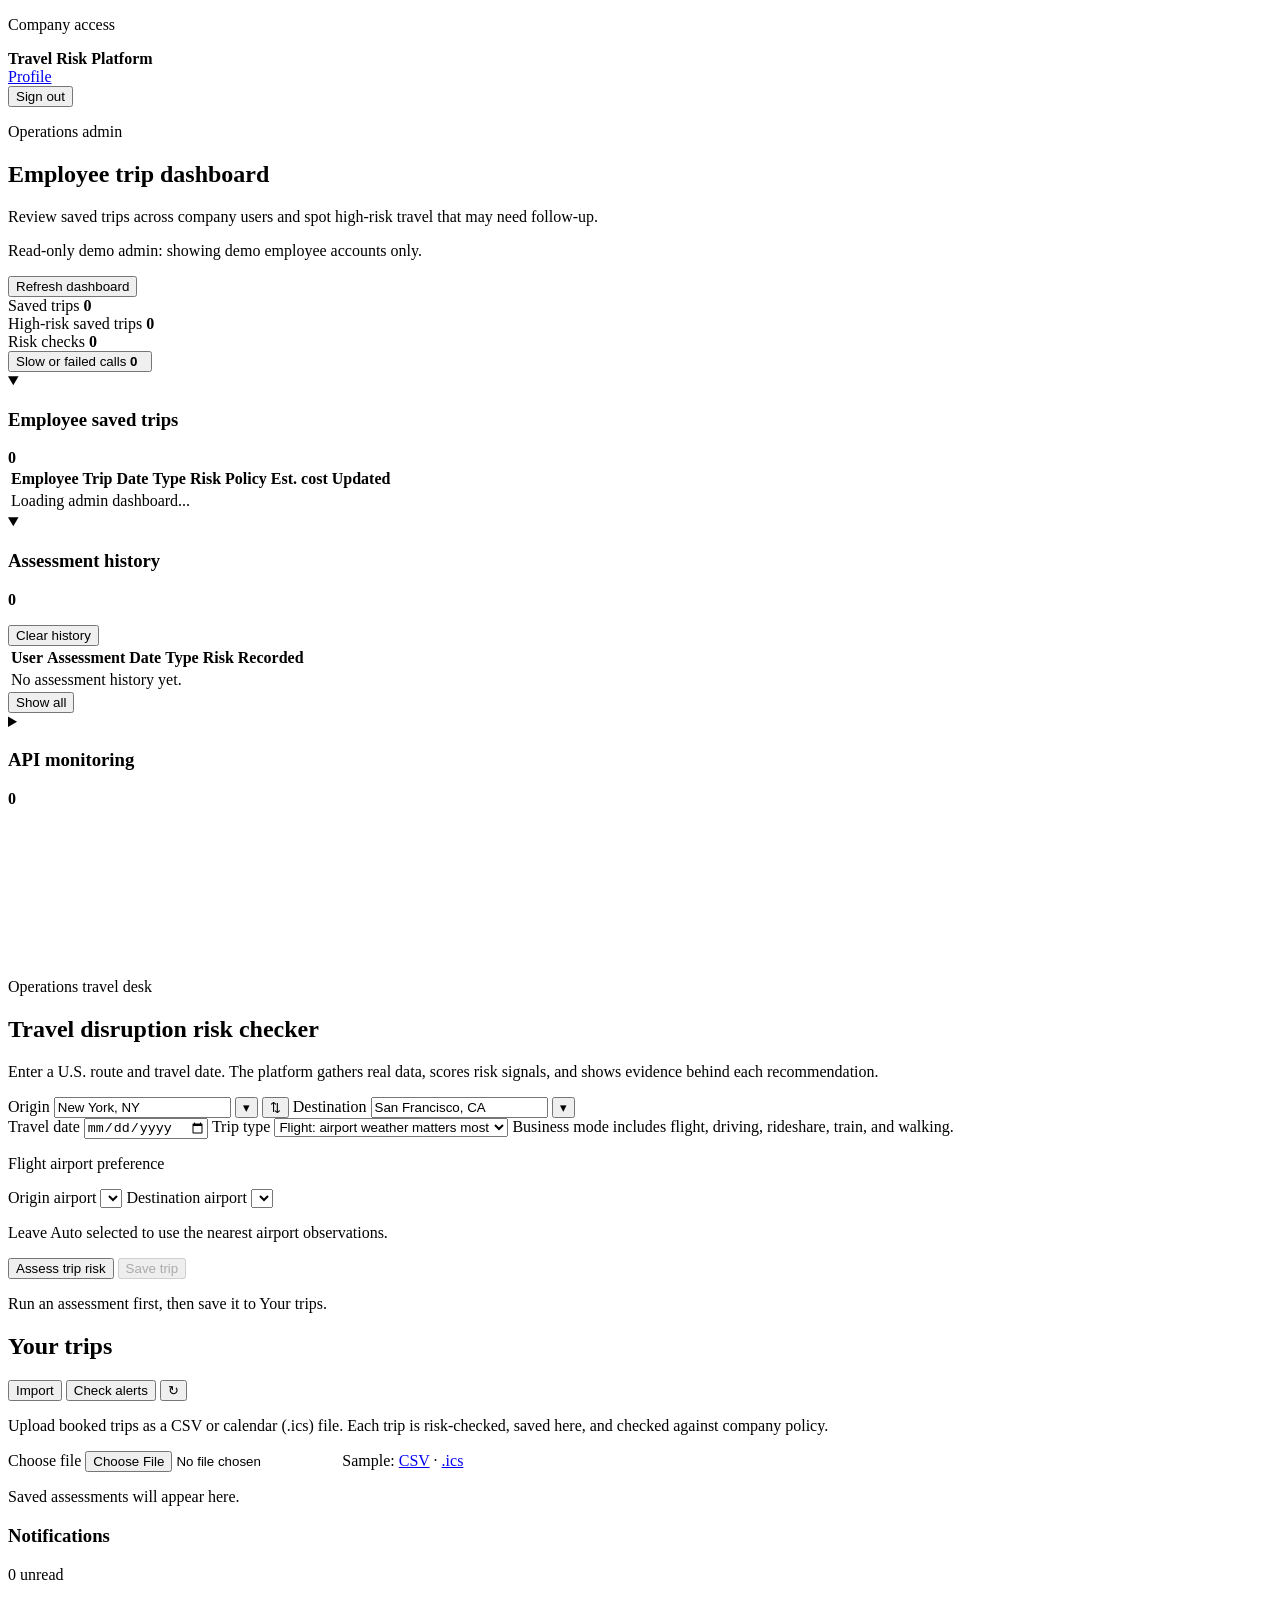
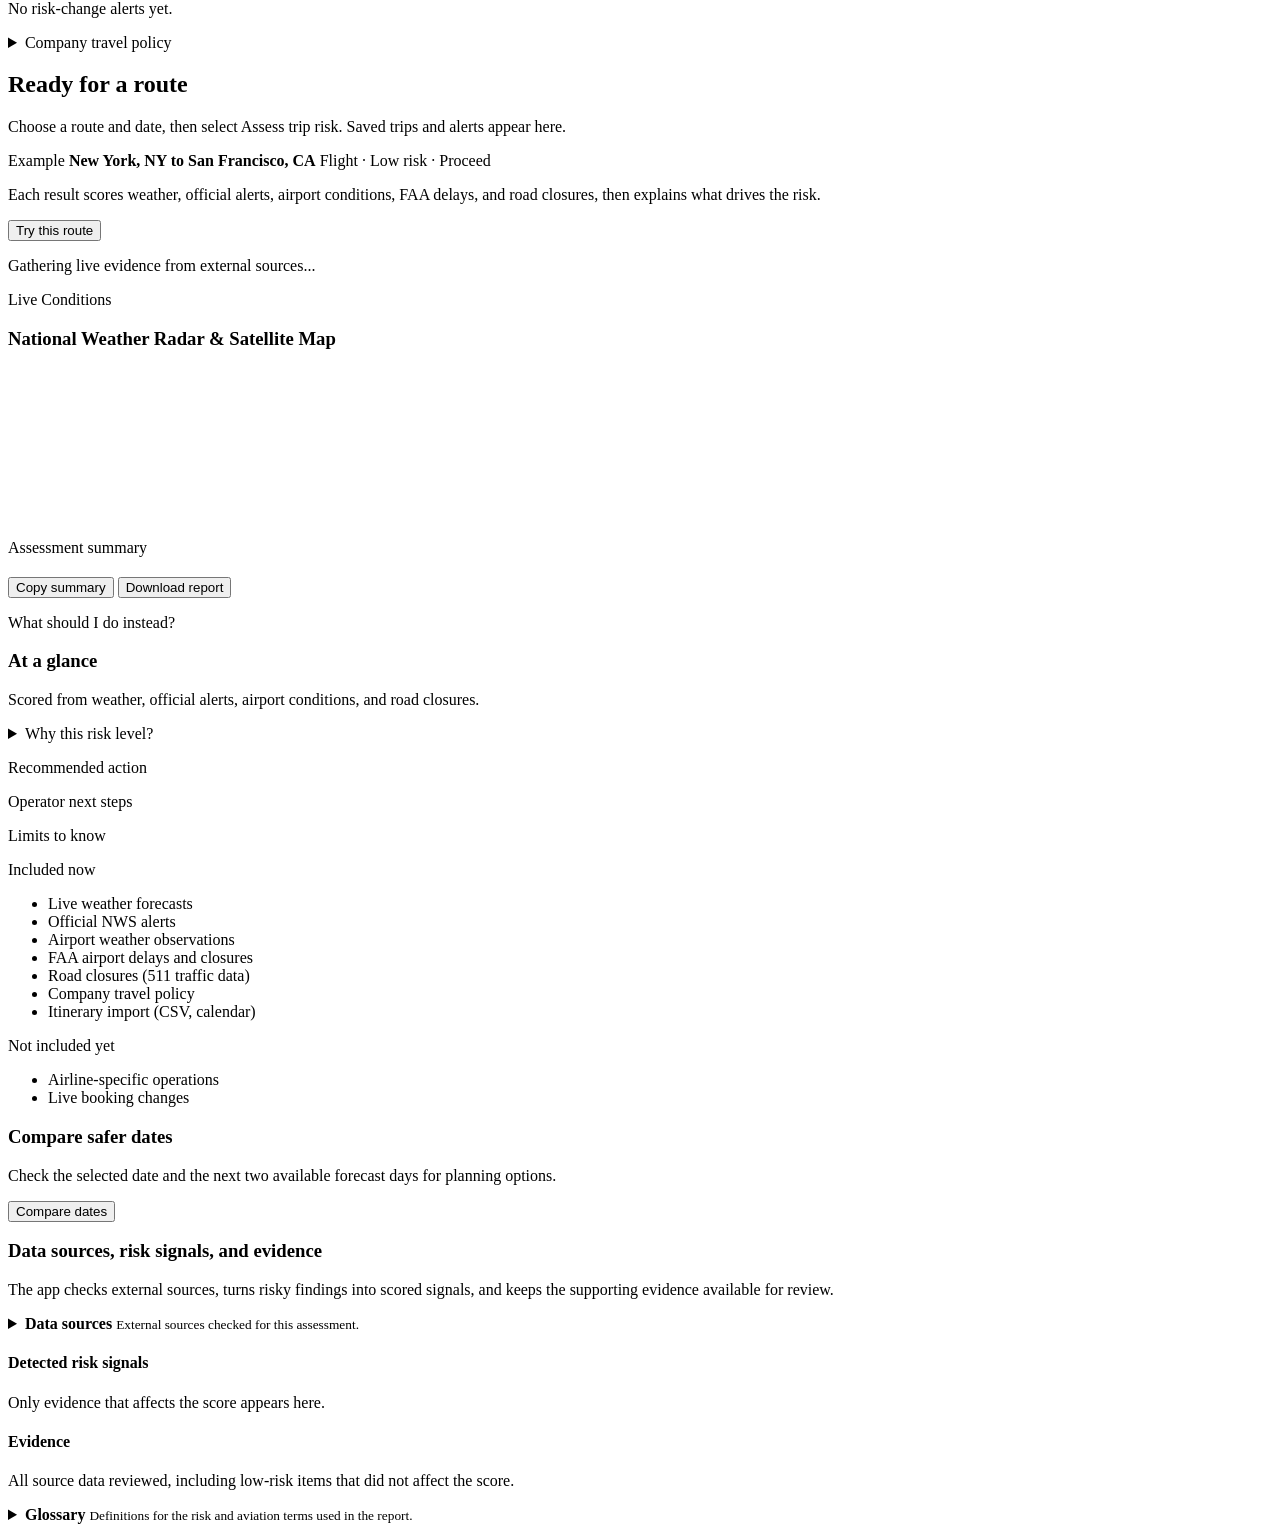
==== commit e52120cb: "Add employee profiles and personal risk memory Profiles now store a home city, usual trip type, freq" ====
--- a/src/main/resources/static/index.html
+++ b/src/main/resources/static/index.html
@@ -12,9 +12,12 @@
     <p class="eyebrow">Company access</p>
     <strong>Travel Risk Platform</strong>
   </div>
-  <form class="logout-form" method="post" action="/logout">
-    <button type="submit">Sign out</button>
-  </form>
+  <div class="app-nav-actions">
+    <a class="nav-link" href="/profile">Profile</a>
+    <form class="logout-form" method="post" action="/logout">
+      <button type="submit">Sign out</button>
+    </form>
+  </div>
 </header>
 <section class="admin-dashboard" aria-label="Admin dashboard">
   <div class="admin-dashboard-header">
@@ -171,6 +174,7 @@
       </div>
 
       <form id="trip-form" class="trip-form">
+        <div id="frequent-routes" class="frequent-routes hidden" aria-label="Your frequent routes"></div>
         <div class="route-fields">
           <label>
             Origin
@@ -329,6 +333,7 @@
             </div>
             <p id="risk-summary"></p>
             <div id="policy-result" class="policy-result hidden" aria-live="polite"></div>
+            <div id="personal-result" class="personal-result hidden" aria-live="polite"></div>
             <div id="top-drivers" class="top-drivers"></div>
           </div>
         </div>
@@ -499,6 +504,7 @@
 <script src="/results-rendering.js?v=alternatives"></script>
 <script src="/alternatives.js?v=alternatives"></script>
 <script src="/disruption-cost.js?v=disruption-cost"></script>
+<script src="/risk-memory.js?v=profiles"></script>
 <script src="/admin-dashboard.js?v=disruption-cost"></script>
 <script src="/results-rendering.js?v=disruption-cost"></script>
 
